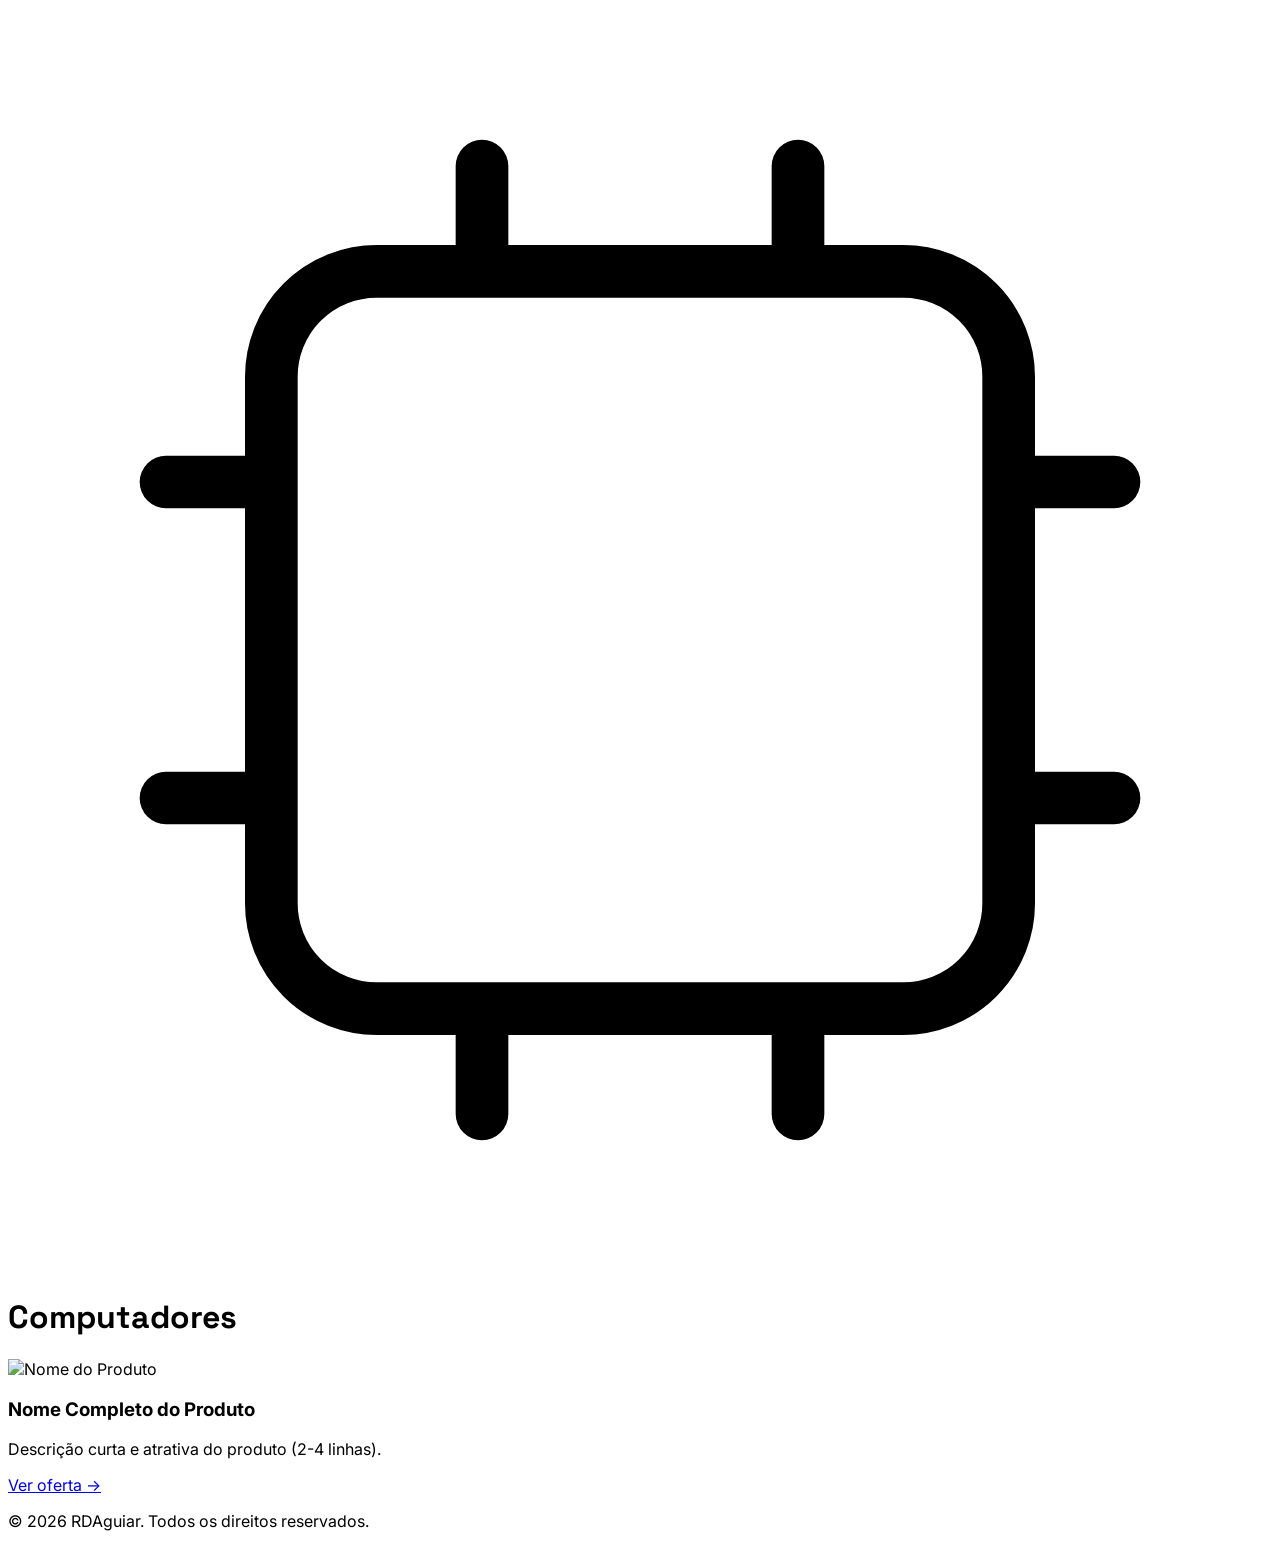
==== acessorios.html @ ee1c9e42 "Create acessorios.html" ====
<!DOCTYPE html>
<html lang="pt-BR">
<head>
    <meta charset="UTF-8">
    <meta name="viewport" content="width=device-width, initial-scale=1.0">
    <title>Acessórios - RDAguiar</title>
    <script src="https://cdn.tailwindcss.com"></script>
    <link href="https://fonts.googleapis.com/css2?family=Inter:wght@400;500;600&amp;family=Space+Grotesk:wght@500;600&amp;display=swap" rel="stylesheet">
    <style>
        :root { --primary: 30 64 175; }
        .tail-container { font-family: 'Inter', system_ui, sans-serif; }
        .heading-font { font-family: 'Space Grotesk', sans-serif; }
        .product-card { transition: all 0.3s ease; }
        .product-card:hover { transform: translateY(-10px); }
    </style>
</head>
<body class="tail-container bg-slate-50 text-slate-700">
    <!-- Navbar (copie da página sobre-mim e altere o link ativo) -->

    <!-- Banner -->
    <div class="h-80 bg-slate-900 flex items-center justify-center relative overflow-hidden">
        <svg xmlns="http://www.w3.org/2000/svg" class="w-64 h-64 text-blue-600/10" fill="none" viewBox="0 0 24 24" stroke="currentColor">
            <path stroke-linecap="round" stroke-linejoin="round" stroke-width="1" d="M9 3v2m6-2v2M9 19v2m6-2v2M5 9H3m2 6H3m18-6h-2m2 6h-2M7 19h10a2 2 0 002-2V7a2 2 0 00-2-2H7a2 2 0 00-2 2v10a2 2 0 002 2" />
        </svg>
        <div class="absolute inset-0 flex items-center justify-center">
            <h1 class="heading-font text-white text-5xl md:text-6xl font-semibold">Computadores</h1>
        </div>
    </div>

    <div class="max-w-7xl mx-auto px-6 py-16">
        <div class="grid md:grid-cols-2 lg:grid-cols-3 gap-8">
            
            <!-- === PRODUTO 1 - DUPLIQUE QUANTAS VEZES PRECISAR === -->
            <div class="product-card bg-white rounded-3xl overflow-hidden border border-slate-100">
                <img src="assets/img/seu-pc-1.jpg" alt="Nome do Produto" 
                     class="w-full h-56 object-cover">
                <div class="p-6">
                    <h3 class="font-semibold text-xl mb-2">Nome Completo do Produto</h3>
                    <p class="text-slate-600 text-sm leading-relaxed mb-6">
                        Descrição curta e atrativa do produto (2-4 linhas).
                    </p>
                    <a href="https://SEU-LINK-DE-AFILIADO" target="_blank"
                       class="block w-full text-center bg-blue-700 hover:bg-blue-800 text-white font-semibold py-4 rounded-2xl transition-colors">
                        Ver oferta →
                    </a>
                </div>
            </div>

        </div>
    </div>

    <footer class="bg-slate-900 text-slate-400 py-12">
        <div class="max-w-7xl mx-auto px-6 text-center">
            <p class="text-sm">© 2026 RDAguiar. Todos os direitos reservados.</p>
        </div>
    </footer>
</body>
</html>
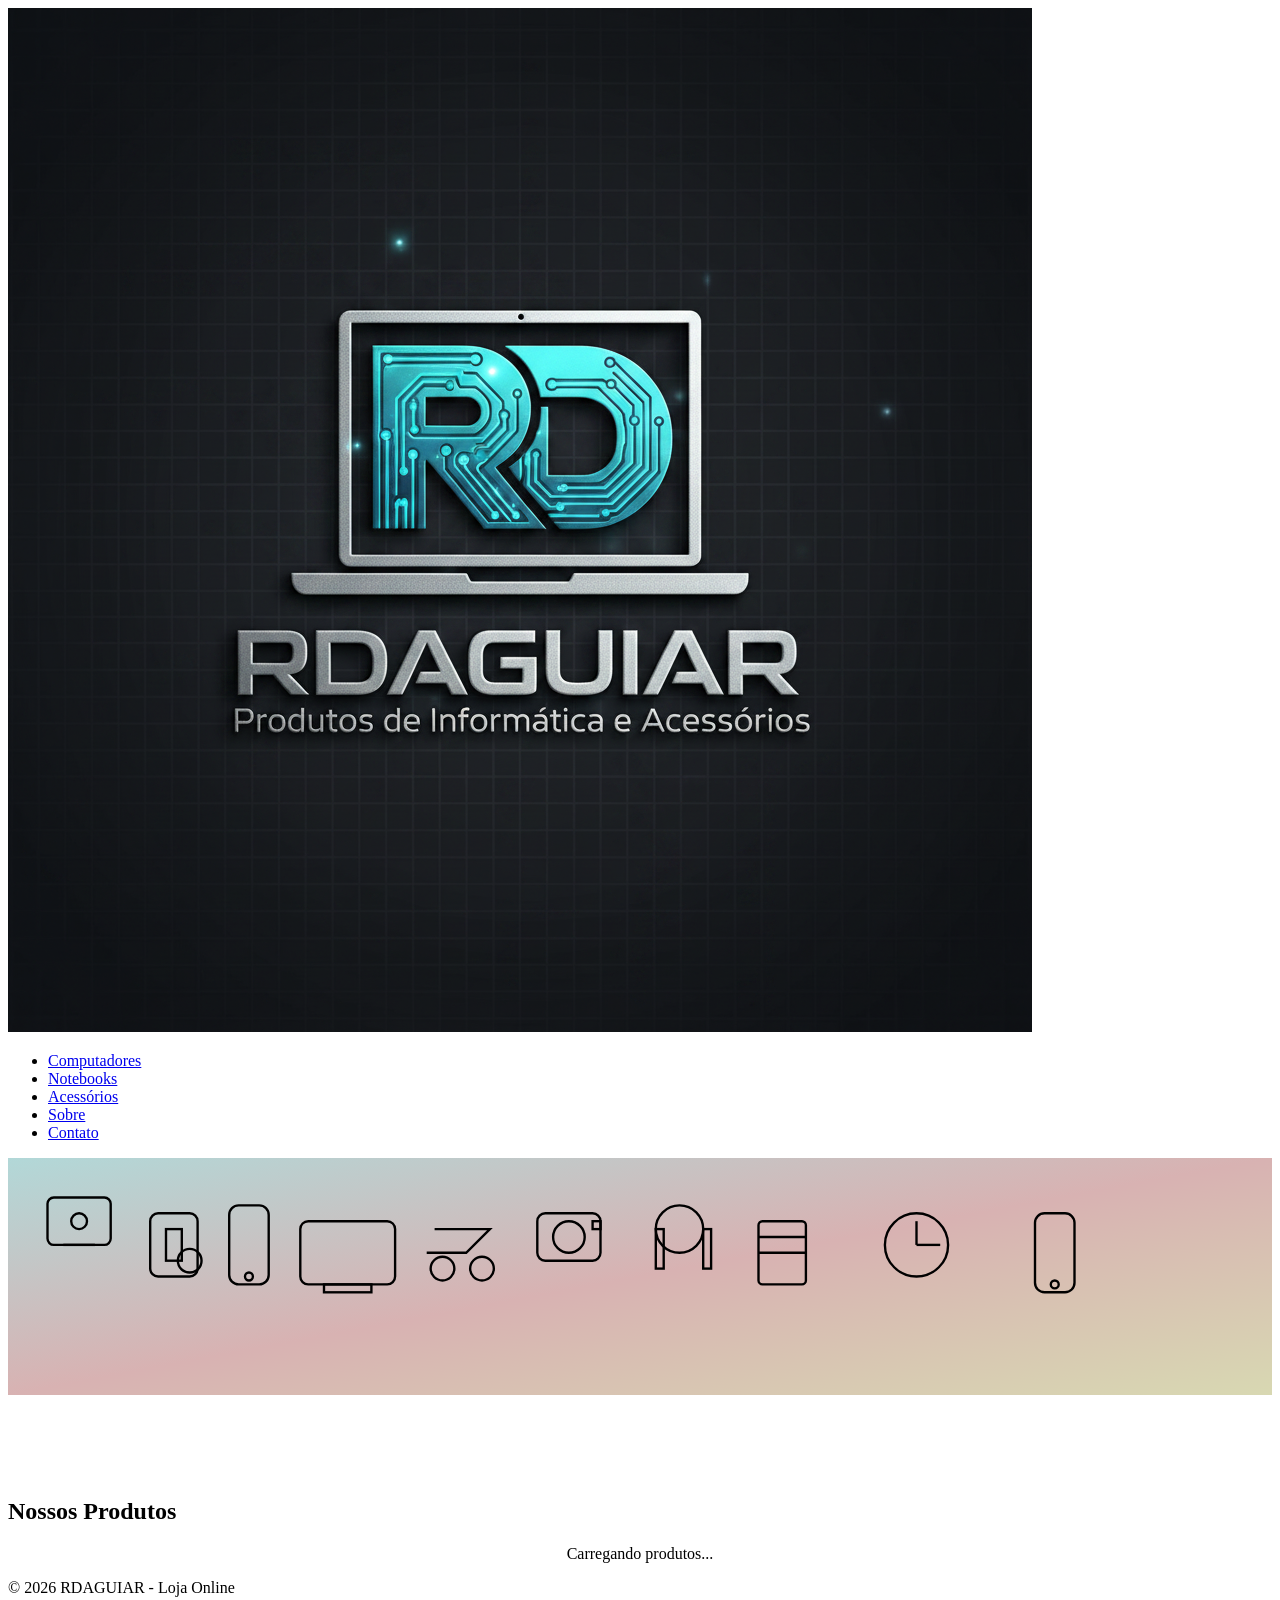
==== commit c8938908: "Add files via upload" ====
--- a/acessorios.html
+++ b/acessorios.html
@@ -1,58 +1,51 @@
 <!DOCTYPE html>
-<html lang="pt-BR">
+<html lang="pt-br">
 <head>
     <meta charset="UTF-8">
     <meta name="viewport" content="width=device-width, initial-scale=1.0">
-    <title>Acessórios - RDAguiar</title>
-    <script src="https://cdn.tailwindcss.com"></script>
-    <link href="https://fonts.googleapis.com/css2?family=Inter:wght@400;500;600&amp;family=Space+Grotesk:wght@500;600&amp;display=swap" rel="stylesheet">
-    <style>
-        :root { --primary: 30 64 175; }
-        .tail-container { font-family: 'Inter', system_ui, sans-serif; }
-        .heading-font { font-family: 'Space Grotesk', sans-serif; }
-        .product-card { transition: all 0.3s ease; }
-        .product-card:hover { transform: translateY(-10px); }
-    </style>
+    <title>Produtos - RDAGUIAR</title>
+    <link href="https://fonts.googleapis.com/css2?family=Inter:wght@400;700&display=swap" rel="stylesheet">
+    <link rel="stylesheet" href="style.css">
+    <script defer src="script.js"></script>
 </head>
-<body class="tail-container bg-slate-50 text-slate-700">
-    <!-- Navbar (copie da página sobre-mim e altere o link ativo) -->
+<body>
 
-    <!-- Banner -->
-    <div class="h-80 bg-slate-900 flex items-center justify-center relative overflow-hidden">
-        <svg xmlns="http://www.w3.org/2000/svg" class="w-64 h-64 text-blue-600/10" fill="none" viewBox="0 0 24 24" stroke="currentColor">
-            <path stroke-linecap="round" stroke-linejoin="round" stroke-width="1" d="M9 3v2m6-2v2M9 19v2m6-2v2M5 9H3m2 6H3m18-6h-2m2 6h-2M7 19h10a2 2 0 002-2V7a2 2 0 00-2-2H7a2 2 0 00-2 2v10a2 2 0 002 2" />
-        </svg>
-        <div class="absolute inset-0 flex items-center justify-center">
-            <h1 class="heading-font text-white text-5xl md:text-6xl font-semibold">Computadores</h1>
+    <header>
+        <div class="header-container">
+            <a href="index.html">
+                <img src="assets/img/logomarca.png" alt="RDAGUIAR" class="logo">
+            </a>
+            <nav>
+                <ul>
+                    <li><a href="computadores.html">Computadores</a></li>
+                    <li><a href="notebooks.html">Notebooks</a></li>
+                    <li><a href="acessorios.html">Acessórios</a></li>
+                    <li><a href="about.html">Sobre</a></li>
+                    <li><a href="contatos.html">Contato</a></li>
+                </ul>
+            </nav>
         </div>
-    </div>
+    </header>
 
-    <div class="max-w-7xl mx-auto px-6 py-16">
-        <div class="grid md:grid-cols-2 lg:grid-cols-3 gap-8">
-            
-            <!-- === PRODUTO 1 - DUPLIQUE QUANTAS VEZES PRECISAR === -->
-            <div class="product-card bg-white rounded-3xl overflow-hidden border border-slate-100">
-                <img src="assets/img/seu-pc-1.jpg" alt="Nome do Produto" 
-                     class="w-full h-56 object-cover">
-                <div class="p-6">
-                    <h3 class="font-semibold text-xl mb-2">Nome Completo do Produto</h3>
-                    <p class="text-slate-600 text-sm leading-relaxed mb-6">
-                        Descrição curta e atrativa do produto (2-4 linhas).
-                    </p>
-                    <a href="https://SEU-LINK-DE-AFILIADO" target="_blank"
-                       class="block w-full text-center bg-blue-700 hover:bg-blue-800 text-white font-semibold py-4 rounded-2xl transition-colors">
-                        Ver oferta →
-                    </a>
-                </div>
-            </div>
+    <!-- Banner dinâmico com SVG -->
+    <section class="page-banner">
+        <img src="assets/img/banner.svg" alt="Banner RDAGUIAR">
+        <div class="banner-title">
+            <!-- O título aqui deve mudar conforme a página: Computadores, Notebooks ou Acessórios -->
+            <h1 id="page-title">Nossos Produtos</h1>
+        </div>
+    </section>
 
+    <main class="container">
+        <!-- O JavaScript vai preencher esta grade automaticamente usando o produtos.json -->
+        <div class="product-grid">
+            <p style="text-align:center;">Carregando produtos...</p>
         </div>
-    </div>
+    </main>
 
-    <footer class="bg-slate-900 text-slate-400 py-12">
-        <div class="max-w-7xl mx-auto px-6 text-center">
-            <p class="text-sm">© 2026 RDAguiar. Todos os direitos reservados.</p>
-        </div>
+    <footer>
+        <p>&copy; 2026 RDAGUIAR - Loja Online</p>
     </footer>
+
 </body>
 </html>
